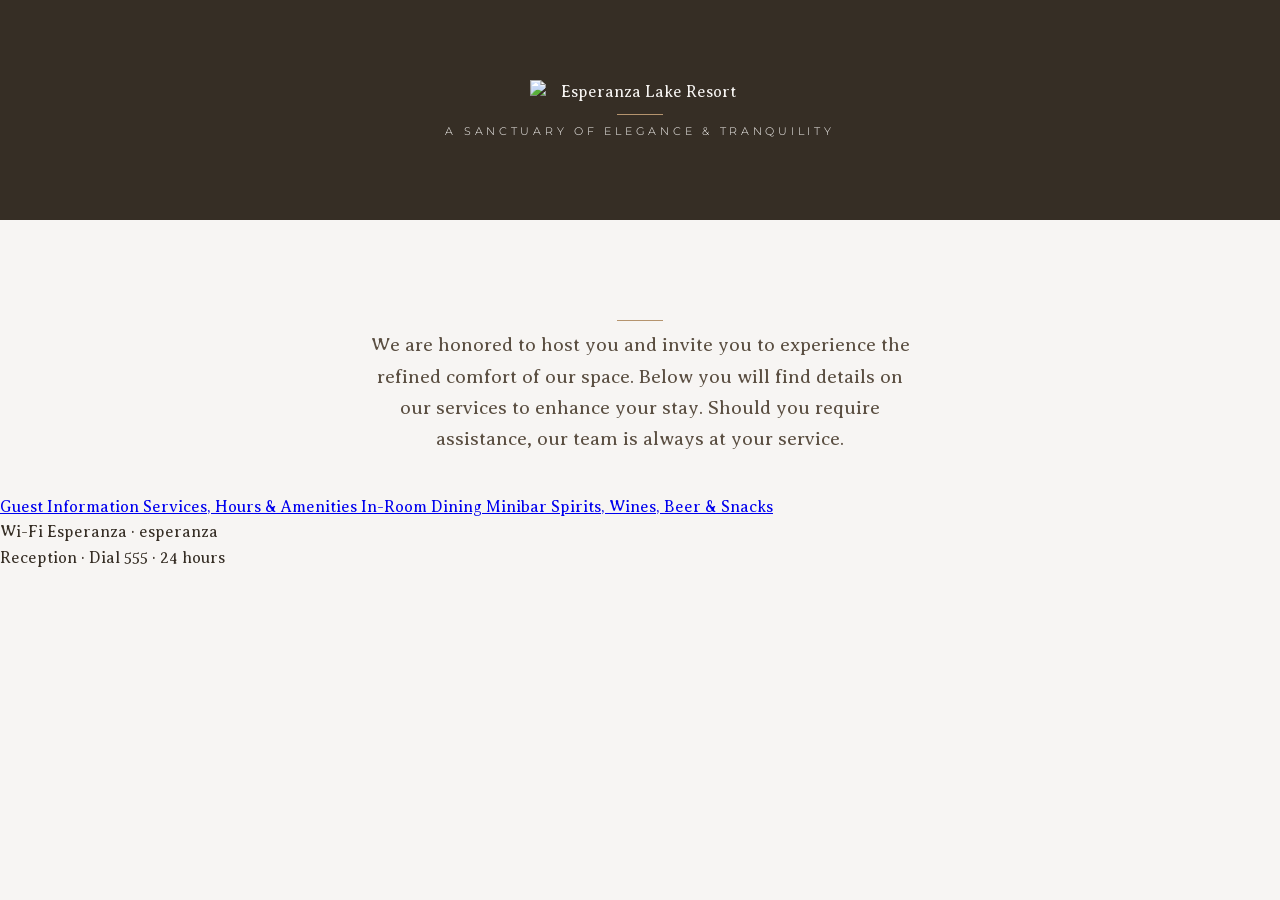
==== index.html @ 3467281d "Initial commit: welcome page with hero, eyebrow fade, and brand styles"" ====
<!DOCTYPE html>
<html lang="en">
<head>
    <meta charset="UTF-8">
    <meta name="viewport" content="width=device-width, initial-scale=1">
    <title>Esperanza Lake Resort - Guest Directory</title>
    <link rel="preconnect" href="https//fonts.googleapis.com">
    <link rel="preconnect" href="https//fonts.gstatic.com" crossorigin>
    <link href="https://fonts.googleapis.com/css2?family=Averia+Serif+Libre:wght@300;400;400i&family=Montserrat:wght@200;300;400;500&display=swap" rel="stylesheet">
    <link rel="stylesheet" href="assets/css/style.css">
</head>
<body>
    <!-- ==== HERO SECTION ask Arman for a video or nice images ==== -->
    <header class="hero">
        <img src="assets/images/logo-light.svg" alt="Esperanza Lake Resort">
        <hr class="divider">
        <p class="tagline">A sanctuary of elegance &amp; tranquility</p>
    </header>

    <main>

        <!-- ==== I would say change text. Make it more alluring, less GPT === -->
        <section class="welcome">
            <p class="eyebrow">Welcome</p>
            <hr class="divider">
            <p class="body-text">We are honored to host you and invite you to experience the refined comfort of our space. Below you will find details on our services to enhance your stay. Should you require assistance, our team is always at your service.</p>
        </section>

        <nav class="menu">
            <a class="menu-row" href="guest-info.html">
                <span class="menu-title">Guest Information</span>
                <span class="menu-subtitle">Services, Hours &amp; Amenities</span>
            </a>
            <a class="menu-row" href="dining.html">
                <span class="menu-title">In-Room Dining</span>
                <span class="menu-title">Minibar</span>
                <span class="menu-subtitle">Spirits, Wines, Beer &amp; Snacks</span>
            </a>
        </nav>

    </main>

    <!-- ==== Where is A & C from in PDF? they are just broken phone icons? Ask Arman ==== -->
    <footer class="info-strip">
        <div class="info-item">
            <span class="info-label">Wi-Fi</span>
            <span class="info-value">Esperanza · esperanza</span>
        </div>
        <div class="info-item">
            <span class="info-label">Reception</span>
            <span class="info-value">· Dial 555 · 24 hours</span>
        </div>
    </footer>

    </body>
    </html>
---- assets/css/style.css ----
/* =============================================
   ESPERANZA LAKE RESORT - GUEST DIRECTORY
   STYLESHEET BY NATASHA | K(L)S, 2026
   ============================================= */


/* ------------BASE / WHOLE PAGE ----------- */

body {
    margin: 0;
    background: #f7f5f3;
    color: #362e25;
    font-family: 'Averia Serif Libre', Georgia, serif;
    font-weight: 300;
    font-size: 16px;
    line-height: 1.6;
}


/* --------------- HERO (top dark band) -------------- */

.hero {
    background: #362e25;
    color: #f7f5f3;
    padding: 80px 40px;
    text-align: center;
}


/* -------------- HERO: LOGO --------------- */

.hero img {
    display: block;
    width: 220px;
    max-width: 60%;
    margin: 0 auto;
}


/* ----------------- DIVIDER LINE (reused) ----------- */

.divider {
    border: none;
    width: 46px;
    height: 1px;
    background: #b5946e;
    margin: 24px auro;
}


/* -------------- HERO: TAGLINE ------------- */

.tagline {
    font-family: 'Montserrat', sans-serif;
  font-weight: 300;
  font-size: 11px;
  letter-spacing: 0.34em;
  text-transform: uppercase;
  color: #f7f5f3;
  margin: 0;
}


/* --------------- WELCOME SECTION ----------- */

.welcome {
    padding: 60px 40px 40px;
    text-align: center;
}


/* ------------ ANIMATION ---------- */

@keyframes fadeOutEyebrow {
    from { opacity: 1; }
    to   { opacity: 0; }
}

.eyebrow {
    font-family: 'Montserrat', sans-serif;
    font-weight: 400;
    font-size: 20px;
    letter-spacing: 0.36em;
    text-transform: uppercase;
    color: #b5946e;
    margin: 0;
    animation: fadeOutEyebrow 3s ease-out 2.5s forwards;
}

.body-text {
    font-family: 'averia Serif Libre', Georgia, serif;
    font-weight: 300;
    font-size: 19px;
    line-height: 1.65;
    color: #5b4f42;
    max-width: 540px;
    margin: 0 auto;
}
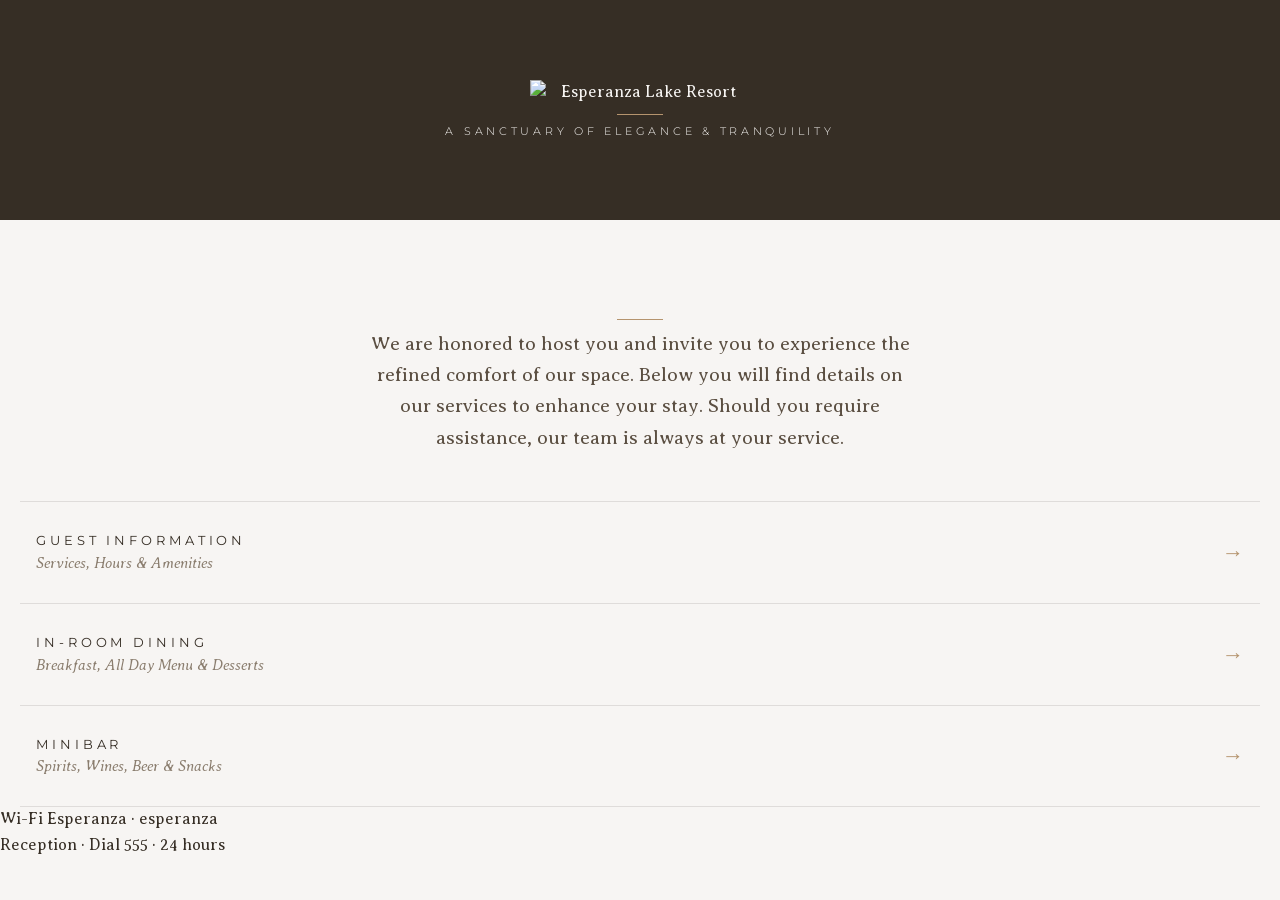
==== commit 5cf04a58: "Style menu rows: flexbox layout, hover state, fake arrow object" ====
--- a/index.html
+++ b/index.html
@@ -28,13 +28,22 @@
 
         <nav class="menu">
             <a class="menu-row" href="guest-info.html">
-                <span class="menu-title">Guest Information</span>
-                <span class="menu-subtitle">Services, Hours &amp; Amenities</span>
+                <div class="menu-row-text">
+                 <span class="menu-title">Guest Information</span>
+                 <span class="menu-subtitle">Services, Hours &amp; Amenities</span>
+                </div>
             </a>
             <a class="menu-row" href="dining.html">
-                <span class="menu-title">In-Room Dining</span>
-                <span class="menu-title">Minibar</span>
-                <span class="menu-subtitle">Spirits, Wines, Beer &amp; Snacks</span>
+                <div class="menu-row-text">
+                 <span class="menu-title">In-Room Dining</span>
+                 <span class="menu-subtitle">Breakfast, All Day Menu &amp; Desserts</span>
+                </div>
+            </a>
+            <a class="menu-row" href="minibar.html">
+                <div class="menu-row-text">
+                 <span class="menu-title">Minibar</span>
+                 <span class="menu-subtitle">Spirits, Wines, Beer &amp; Snacks</span>
+                </div>
             </a>
         </nav>
 
--- a/assets/css/style.css
+++ b/assets/css/style.css
@@ -79,7 +79,7 @@
 .eyebrow {
     font-family: 'Montserrat', sans-serif;
     font-weight: 400;
-    font-size: 20px;
+    font-size: 19px;
     letter-spacing: 0.36em;
     text-transform: uppercase;
     color: #b5946e;
@@ -95,4 +95,62 @@
     color: #5b4f42;
     max-width: 540px;
     margin: 0 auto;
-}+}
+
+
+/* ------------ MENU ROWS ----------- */
+
+.menu {
+    padding: 8px 20px 0;
+}
+
+.menu-row {
+    display: flex;
+    align-items: center;
+    justify-content: space-between;
+    padding: 28px 16px;
+    text-decoration: none;
+    color: inherit;
+    border-bottom: 1px solid rgba(54, 46, 37, 0.12);
+    transition: background-color 0.3s ease;
+}
+
+.menu-row:first-child {
+    border-top: 1px solid rgba(54, 46, 37, 0.12);
+}
+
+.menu-row:hover {
+    background-color: rgba(181, 148, 110, 0.08);
+}
+
+.menu-row::after {
+    content: "→";
+    color: #b5946e;
+    font-size: 22px;
+    font-weight: 300;
+    transition: transform 0.3s ease;
+}
+
+.menu-row:hover::after {
+    transform: translateX(4px);
+}
+
+.menu-title {
+    display: block;
+    font-family: 'Montserrat', sans-serif;
+    font-weight: 400;
+    font-size: 13px;
+    letter-spacing: 0.3em;
+    text-transform: uppercase;
+    color: #362e25;
+}
+
+.menu-subtitle {
+    display: block;
+    font-family: 'Averia Serif Libre', Georgia, serif;
+    font-style: italic;
+    font-weight: 300;
+    font-size: 15px;
+    color: #8a7d6e;
+    margin-top; 8px;
+}
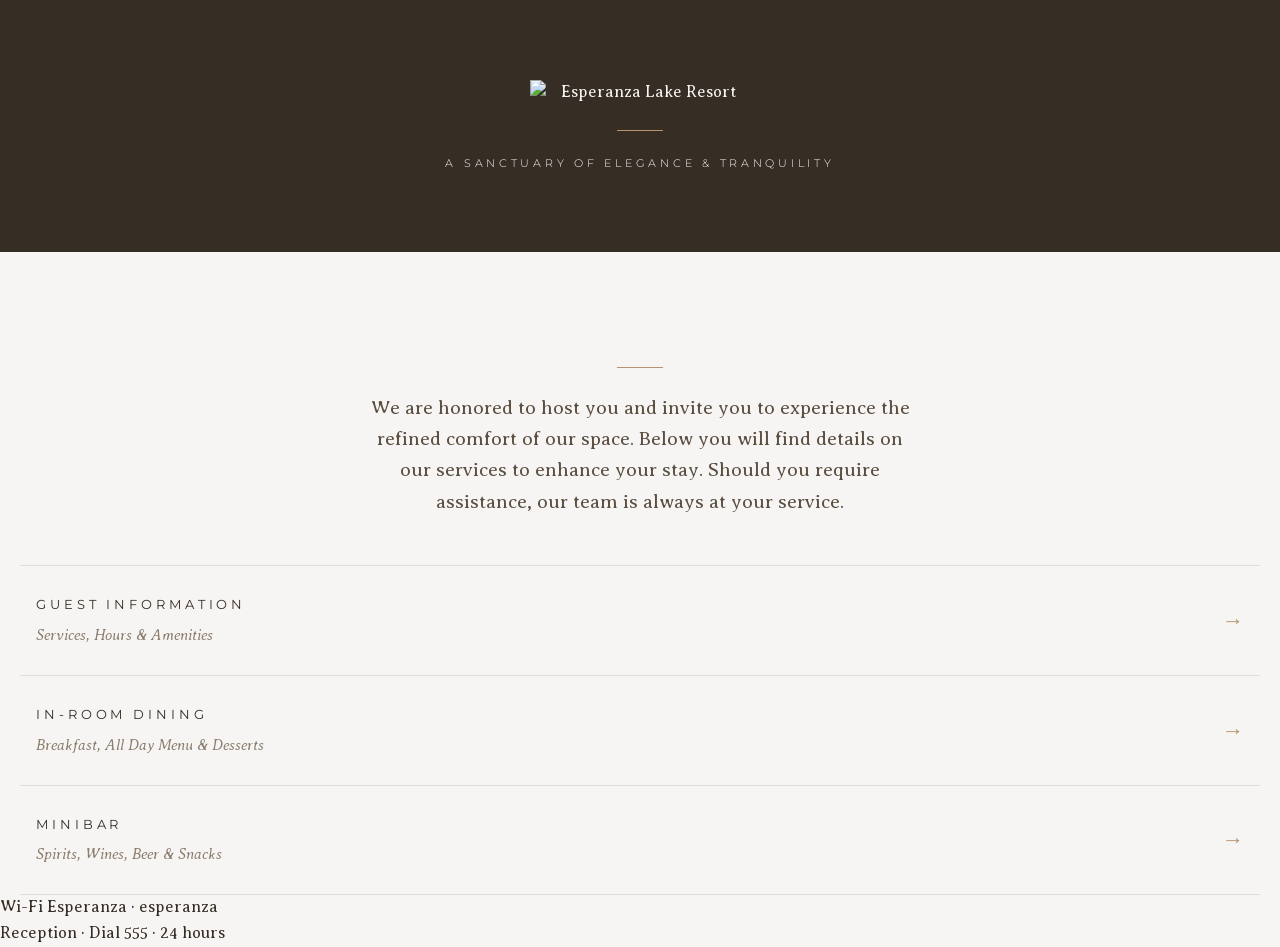
==== commit e4e30950: "Fixed typos in css and missing colons in html" ====
--- a/index.html
+++ b/index.html
@@ -4,8 +4,8 @@
     <meta charset="UTF-8">
     <meta name="viewport" content="width=device-width, initial-scale=1">
     <title>Esperanza Lake Resort - Guest Directory</title>
-    <link rel="preconnect" href="https//fonts.googleapis.com">
-    <link rel="preconnect" href="https//fonts.gstatic.com" crossorigin>
+    <link rel="preconnect" href="https://fonts.googleapis.com">
+    <link rel="preconnect" href="https://fonts.gstatic.com" crossorigin>
     <link href="https://fonts.googleapis.com/css2?family=Averia+Serif+Libre:wght@300;400;400i&family=Montserrat:wght@200;300;400;500&display=swap" rel="stylesheet">
     <link rel="stylesheet" href="assets/css/style.css">
 </head>
--- a/assets/css/style.css
+++ b/assets/css/style.css
@@ -44,7 +44,7 @@
     width: 46px;
     height: 1px;
     background: #b5946e;
-    margin: 24px auro;
+    margin: 24px auto;
 }
 
 
@@ -152,5 +152,5 @@
     font-weight: 300;
     font-size: 15px;
     color: #8a7d6e;
-    margin-top; 8px;
+    margin-top: 8px;
 }
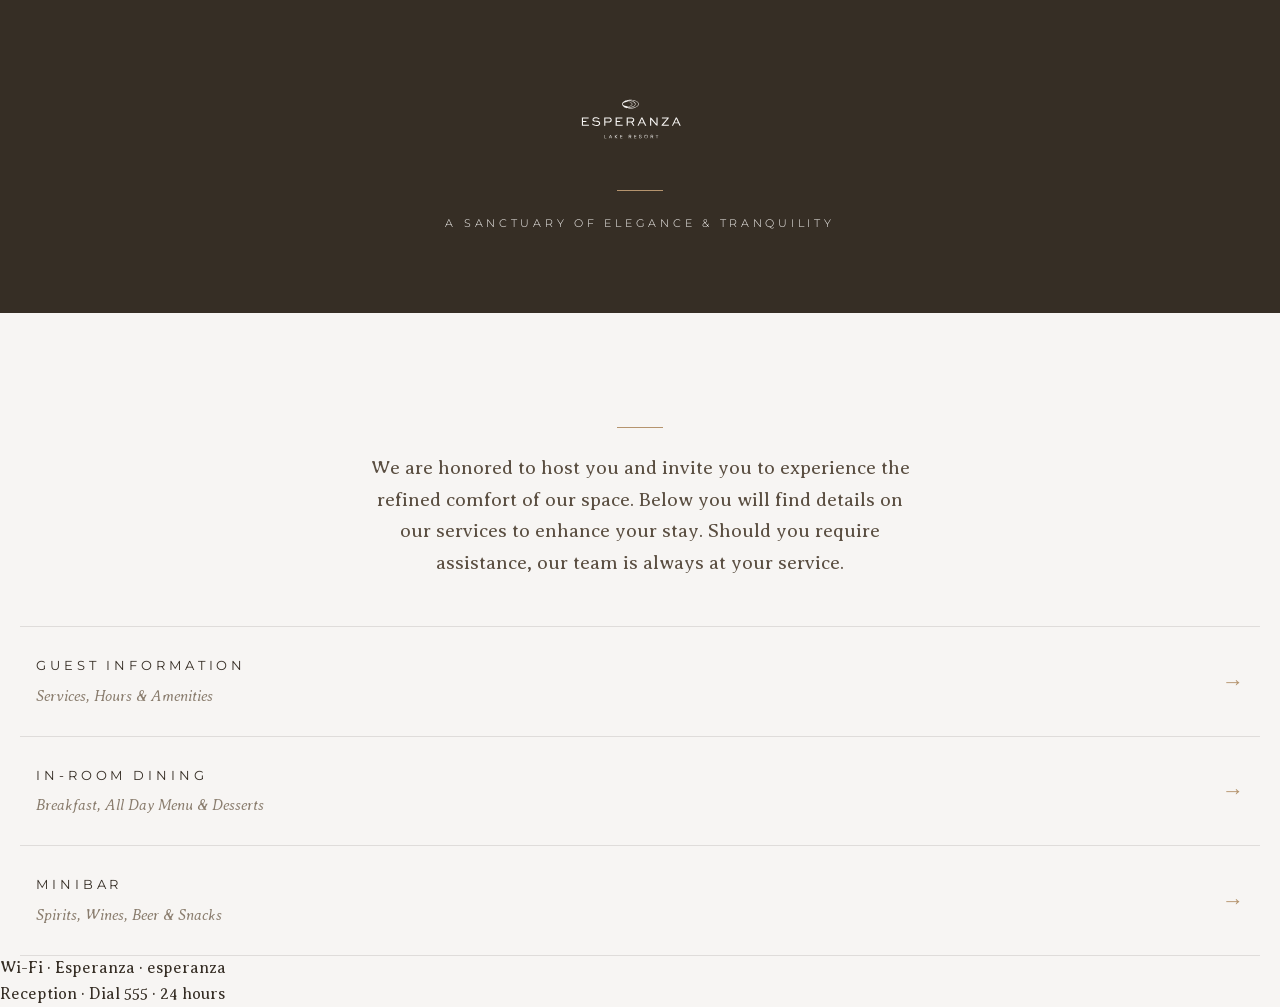
==== commit 5d8109d3: "fixed more typos" ====
--- a/index.html
+++ b/index.html
@@ -53,7 +53,7 @@
     <footer class="info-strip">
         <div class="info-item">
             <span class="info-label">Wi-Fi</span>
-            <span class="info-value">Esperanza · esperanza</span>
+            <span class="info-value">· Esperanza · esperanza</span>
         </div>
         <div class="info-item">
             <span class="info-label">Reception</span>
--- a/assets/css/style.css
+++ b/assets/css/style.css
@@ -88,7 +88,7 @@
 }
 
 .body-text {
-    font-family: 'averia Serif Libre', Georgia, serif;
+    font-family: 'Averia Serif Libre', Georgia, serif;
     font-weight: 300;
     font-size: 19px;
     line-height: 1.65;
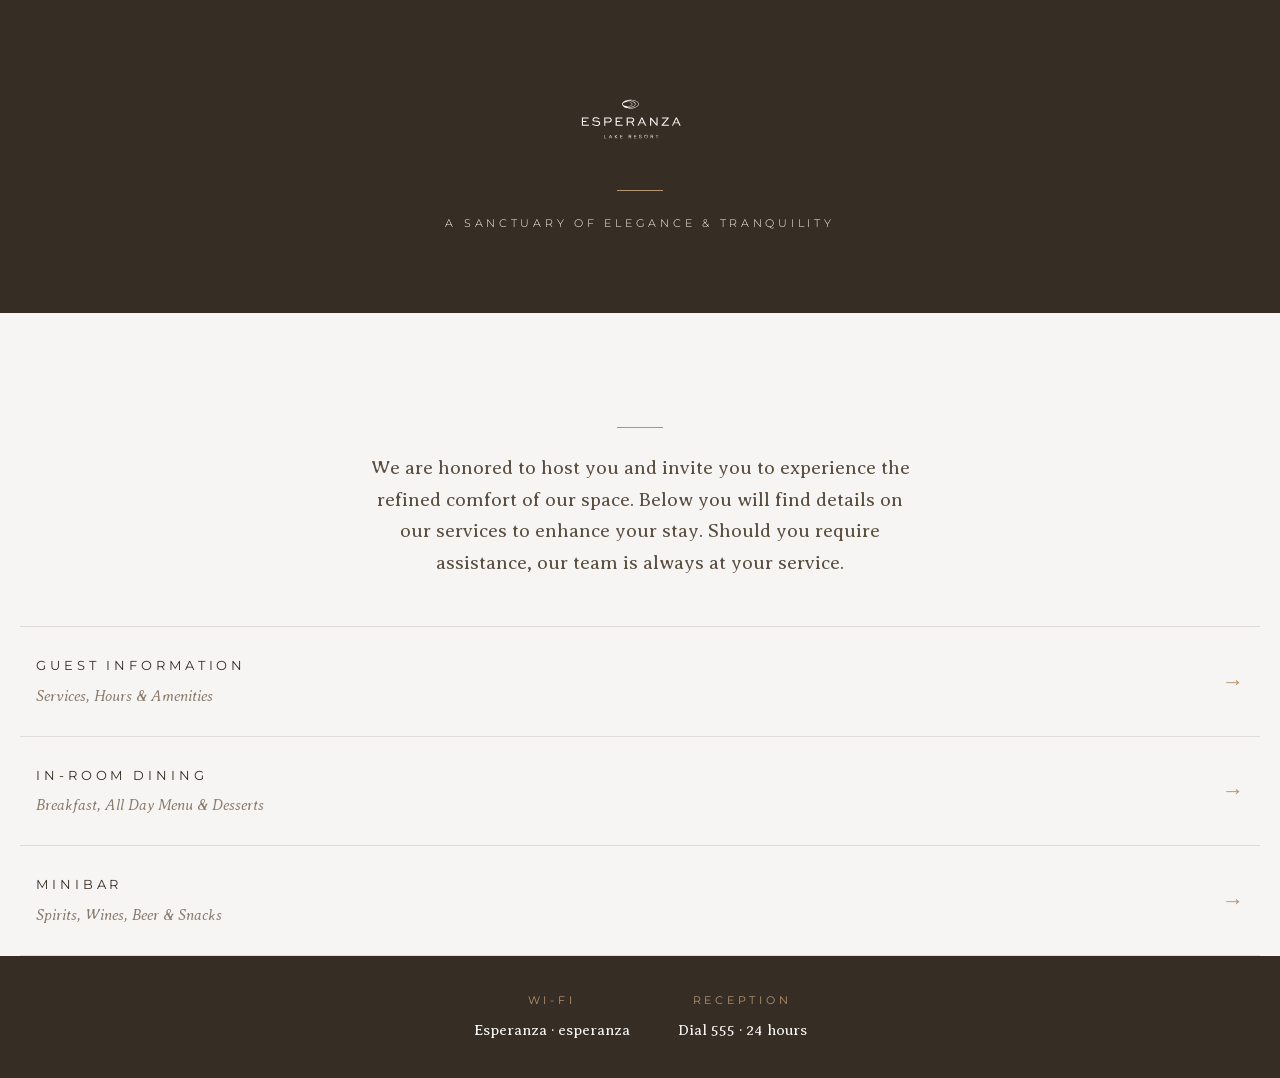
==== commit fc4a86dd: "fixed more typos and added guest information page with responsive title and home navigation" ====
--- a/index.html
+++ b/index.html
@@ -53,11 +53,11 @@
     <footer class="info-strip">
         <div class="info-item">
             <span class="info-label">Wi-Fi</span>
-            <span class="info-value">· Esperanza · esperanza</span>
+            <span class="info-value">Esperanza · esperanza</span>
         </div>
         <div class="info-item">
             <span class="info-label">Reception</span>
-            <span class="info-value">· Dial 555 · 24 hours</span>
+            <span class="info-value">Dial 555 · 24 hours</span>
         </div>
     </footer>
 
--- a/assets/css/style.css
+++ b/assets/css/style.css
@@ -154,3 +154,161 @@
     color: #8a7d6e;
     margin-top: 8px;
 }
+
+
+/* ------------ FOOTER INFO STRIP --------------- */
+
+.info-strip {
+    background: #362e25;
+    color: #f7f5f3;
+    padding: 36px 24px;
+    display: flex;
+    justify-content: center;
+    flex-wrap: wrap;
+    gap: 48px;
+}
+
+.info-item {
+    display: flex;
+    flex-direction: column;
+    align-items: center;
+    gap: 8px;
+    text-align: center;
+}
+
+.info-label {
+    font-family: 'Montserrat', sans-serif;
+    font-weight: 400;
+    font-size: 11px;
+    letter-spacing: 0.34em;
+    text-transform: uppercase;
+    color: #b5946e;
+}
+
+.info-value {
+    font-family: 'Averia Serif Libre', Georgia, serif;
+    font-weight: 300;
+    font-size: 15px;
+    color: 3f7f5f3;
+}
+
+
+/* ======================================
+   PAGE 2 - GUEST INFORMATION
+   ====================================== */
+
+
+   /* ------------ PAGE TITLE ----------- */
+
+   .page-title {
+    font-family: 'Montserrat', sans-serif;
+    font-weight: 400;
+    font-size: 24px;
+    letter-spacing: 0.36em;
+    text-transform: uppercase;
+    color: #b5946e;
+    text-align: center;
+    margin: 0;
+    padding: 60px 40px 40px;
+   }
+
+   /* -------------- PAGE SECTIONS ------------ */
+
+   .info-sections {
+    padding: 0 32px 40px;
+    max-width: 640px;
+    margin: 0 auto;
+   }
+
+   .info-section {
+    padding: 40px 0;
+    text-align: center;
+   }
+
+   .info-section + .info-section {
+    border-top: 1px solid rgba(181, 148, 110, 0.35);
+   }
+
+   .section-title {
+    font-family: 'Montserrat', sans-serif;
+    font-weight: 400;
+    font-size: 14px;
+    letter-spacing: 0.34em;
+    text-transform: uppercase;
+    color: #362e25;
+    margin: 0 0 20px;
+   }
+
+   .section-body {
+    font-family: 'Averia Serif Libre', Georgia, serif;
+    font-weight: 300;
+    font-size: 17px;
+    line-height: 1.7;
+    color: #5b4f42;
+    margin: 0;
+   }
+
+   .section-body-secondary {
+    font-size: 16px;
+    font-style: italic;
+    color: #8a7d6e;
+    margin-top: 16px;
+   }
+
+
+   /* ----------- SPA LINK ----------- */
+
+   .spa-menu-link {
+    display: inline-block;
+    margin-top: 12px;
+    font-family: 'Montserrat', sans-serif;
+    font-weight: 400;
+    font-size: 11px;
+    letter-spacing: 0.3em;
+    text-transform: uppercase;
+    color: #b5946e;
+    text-decoration: none;
+    transition: opacity 0.3s ease;
+   }
+
+   .spa-menu-link:hover {
+    opacity: 0.7;
+   }
+
+
+   /* -------------- BACK NAVIGATION ----------- */
+
+   .back-nav {
+    text-align: center;
+    padding: 24px 20px 48px;
+   }
+
+   .back-link {
+    display: inline-block;
+    font-family: 'Montserrat', sans-serif;
+    font-weight: 400;
+    font-size: 13px;
+    letter-spacing: 0.3em;
+    text-transform: uppercase;
+    color: #b5946e;
+    text-decoration: none;
+    transition: opacity 0.3s ease;
+   }
+
+   .back-link:hover {
+    opacity: 0.7;
+   }
+
+
+   /* =======================================
+      RESPONSIVE PHONE ADJUSTMENT
+      ======================================= */
+
+      @media (max-width: 600px) {
+        .page-title {
+            font-size: 18px;
+            letter-spacing: 0.3em;
+        }
+    }
+    
+
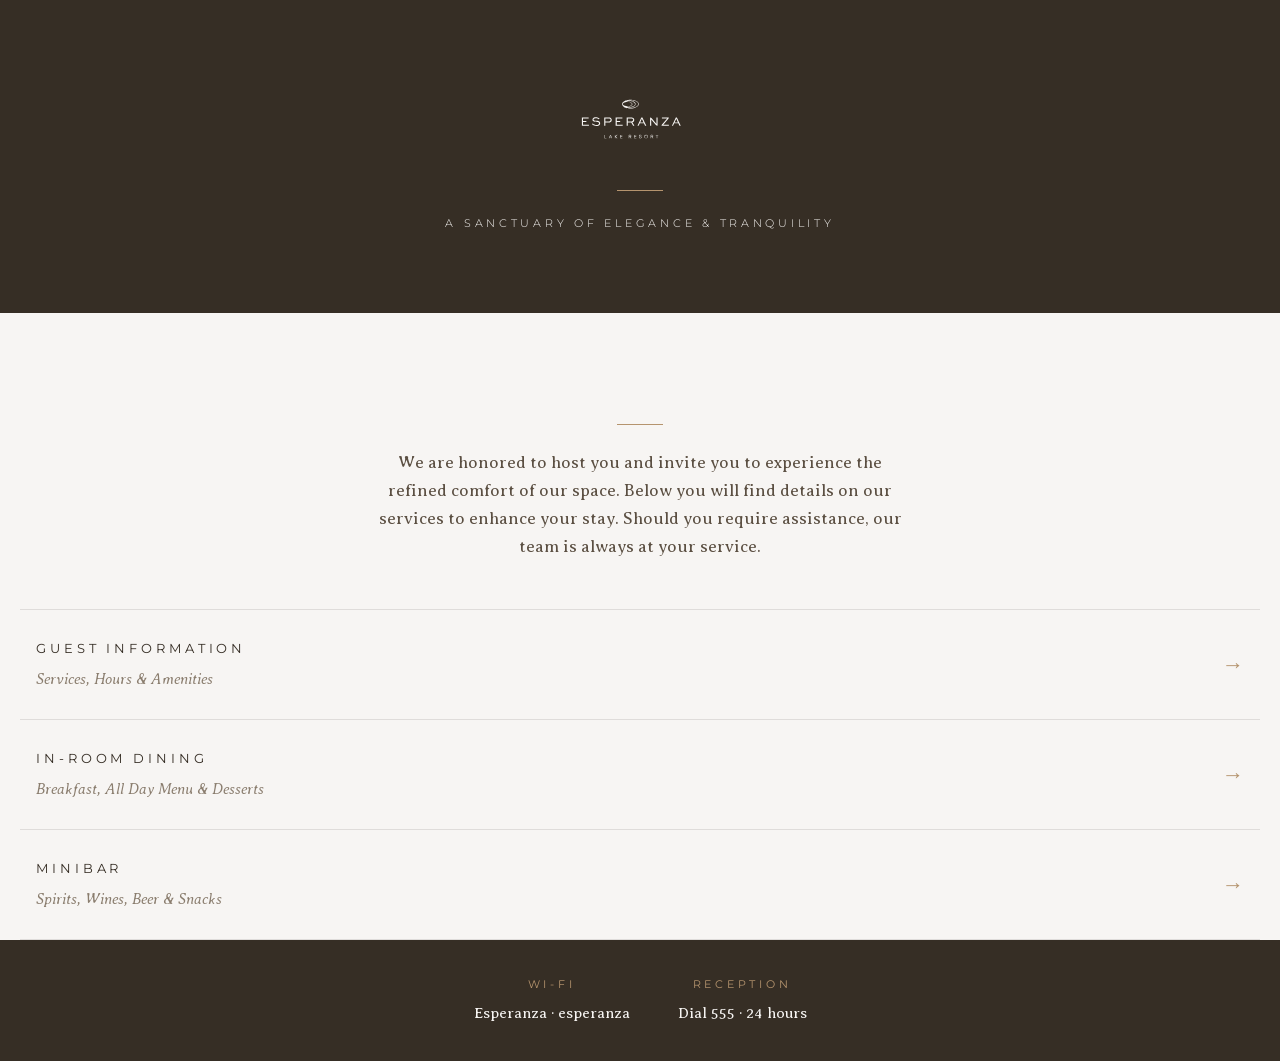
==== commit 2bda7f85: "Added minibar.html - empty for now" ====
--- a/index.html
+++ b/index.html
@@ -61,5 +61,5 @@
         </div>
     </footer>
 
-    </body>
-    </html> +</body>
+</html> 
--- a/assets/css/style.css
+++ b/assets/css/style.css
@@ -1,15 +1,23 @@
 /* =============================================
    ESPERANZA LAKE RESORT - GUEST DIRECTORY
-   STYLESHEET BY NATASHA | K(L)S, 2026
+   STYLESHEET BY NATASHA | L(K)S, 2026
    ============================================= */
+
+:root {
+    --brown: #362e25; /* warm dark brown - banners, body text */
+    --gold: #b5946e; /* tan-gold - accents, active states */
+    --cream: #f7f5f3; /* warm cream - page background */
+    --muted: #5b4f42; /* softer brown - body of text */
+    --faded: #8a7d6e; /* faded secondary - italic notes, subs */
+}
 
 
 /* ------------BASE / WHOLE PAGE ----------- */
 
 body {
     margin: 0;
-    background: #f7f5f3;
-    color: #362e25;
+    background: var(--cream);
+    color: var(--brown);
     font-family: 'Averia Serif Libre', Georgia, serif;
     font-weight: 300;
     font-size: 16px;
@@ -20,8 +28,8 @@
 /* --------------- HERO (top dark band) -------------- */
 
 .hero {
-    background: #362e25;
-    color: #f7f5f3;
+    background: var(--brown);
+    color: var(--cream);
     padding: 80px 40px;
     text-align: center;
 }
@@ -43,7 +51,7 @@
     border: none;
     width: 46px;
     height: 1px;
-    background: #b5946e;
+    background: var(--gold);
     margin: 24px auto;
 }
 
@@ -56,7 +64,7 @@
   font-size: 11px;
   letter-spacing: 0.34em;
   text-transform: uppercase;
-  color: #f7f5f3;
+  color: var(--cream);
   margin: 0;
 }
 
@@ -79,10 +87,10 @@
 .eyebrow {
     font-family: 'Montserrat', sans-serif;
     font-weight: 400;
-    font-size: 19px;
+    font-size: 17px;
     letter-spacing: 0.36em;
     text-transform: uppercase;
-    color: #b5946e;
+    color: var(--gold);
     margin: 0;
     animation: fadeOutEyebrow 3s ease-out 2.5s forwards;
 }
@@ -90,9 +98,9 @@
 .body-text {
     font-family: 'Averia Serif Libre', Georgia, serif;
     font-weight: 300;
-    font-size: 19px;
+    font-size: 17px;
     line-height: 1.65;
-    color: #5b4f42;
+    color: var(--muted);
     max-width: 540px;
     margin: 0 auto;
 }
@@ -111,21 +119,24 @@
     padding: 28px 16px;
     text-decoration: none;
     color: inherit;
-    border-bottom: 1px solid rgba(54, 46, 37, 0.12);
+    border-bottom: 1px solid rgba(54, 46, 37, 0.12); /* = --brown @ 12% */
+    border-bottom: 1px solid rgb(from var(--brown) r g b / 0.12);
     transition: background-color 0.3s ease;
 }
 
 .menu-row:first-child {
-    border-top: 1px solid rgba(54, 46, 37, 0.12);
+    border-top: 1px solid rgba(54, 46, 37, 0.12); /* = --brown @ 12% */
+    border-top: 1px solid rgb(from var(--brown) r g b / 0.12);
 }
 
 .menu-row:hover {
-    background-color: rgba(181, 148, 110, 0.08);
+    background-color: rgba(181, 148, 110, 0.08); /* = --gold @ 8% */
+    background-color: rgb(from var(--gold) r g b / 0.08);
 }
 
 .menu-row::after {
     content: "→";
-    color: #b5946e;
+    color: var(--gold);
     font-size: 22px;
     font-weight: 300;
     transition: transform 0.3s ease;
@@ -142,7 +153,7 @@
     font-size: 13px;
     letter-spacing: 0.3em;
     text-transform: uppercase;
-    color: #362e25;
+    color: var(--brown);
 }
 
 .menu-subtitle {
@@ -151,7 +162,7 @@
     font-style: italic;
     font-weight: 300;
     font-size: 15px;
-    color: #8a7d6e;
+    color: var(--faded);
     margin-top: 8px;
 }
 
@@ -159,8 +170,8 @@
 /* ------------ FOOTER INFO STRIP --------------- */
 
 .info-strip {
-    background: #362e25;
-    color: #f7f5f3;
+    background: var(--brown);
+    color: var(--cream);
     padding: 36px 24px;
     display: flex;
     justify-content: center;
@@ -182,14 +193,14 @@
     font-size: 11px;
     letter-spacing: 0.34em;
     text-transform: uppercase;
-    color: #b5946e;
+    color: var(--gold);
 }
 
 .info-value {
     font-family: 'Averia Serif Libre', Georgia, serif;
     font-weight: 300;
     font-size: 15px;
-    color: 3f7f5f3;
+    color: var(--cream);
 }
 
 
@@ -198,24 +209,10 @@
    ====================================== */
 
 
-   /* ------------ PAGE TITLE ----------- */
-
-   .page-title {
-    font-family: 'Montserrat', sans-serif;
-    font-weight: 400;
-    font-size: 24px;
-    letter-spacing: 0.36em;
-    text-transform: uppercase;
-    color: #b5946e;
-    text-align: center;
-    margin: 0;
-    padding: 60px 40px 40px;
-   }
-
    /* -------------- PAGE SECTIONS ------------ */
 
    .info-sections {
-    padding: 0 32px 40px;
+    padding: 40px 32px 40px;
     max-width: 640px;
     margin: 0 auto;
    }
@@ -226,7 +223,8 @@
    }
 
    .info-section + .info-section {
-    border-top: 1px solid rgba(181, 148, 110, 0.35);
+    border-top: 1px solid rgba(181, 148, 110, 0.35); /* = --gold @ 35% */
+    border-top: 1px solid rgb(from var(--gold) r g b / 0.35);
    }
 
    .section-title {
@@ -235,7 +233,7 @@
     font-size: 14px;
     letter-spacing: 0.34em;
     text-transform: uppercase;
-    color: #362e25;
+    color: var(--brown);
     margin: 0 0 20px;
    }
 
@@ -244,14 +242,14 @@
     font-weight: 300;
     font-size: 17px;
     line-height: 1.7;
-    color: #5b4f42;
+    color: var(--muted);
     margin: 0;
    }
 
    .section-body-secondary {
     font-size: 16px;
     font-style: italic;
-    color: #8a7d6e;
+    color: var(--faded);
     margin-top: 16px;
    }
 
@@ -266,7 +264,7 @@
     font-size: 11px;
     letter-spacing: 0.3em;
     text-transform: uppercase;
-    color: #b5946e;
+    color: var(--gold);
     text-decoration: none;
     transition: opacity 0.3s ease;
    }
@@ -290,7 +288,7 @@
     font-size: 13px;
     letter-spacing: 0.3em;
     text-transform: uppercase;
-    color: #b5946e;
+    color: var(--gold);
     text-decoration: none;
     transition: opacity 0.3s ease;
    }
@@ -300,15 +298,147 @@
    }
 
 
-   /* =======================================
-      RESPONSIVE PHONE ADJUSTMENT
-      ======================================= */
-
-      @media (max-width: 600px) {
-        .page-title {
+    /* =========================================
+       PAGE 3 IN-ROOM DINING (and minibar later)
+       ========================================= */
+
+       /* --------- PAGE NOTE (fx 5% sc) ---------- */
+
+       .page-note {
+        font-family: 'Averia Serif Libre', Georgia, serif;
+        font-style: italic;
+        font-weight: 300;
+        font-size: 14px;
+        color: var(--faded);
+        text-align: center;
+        margin: 0 auto 24px;
+        padding: 0 32px;
+        max-width: 640px;
+       }
+
+
+       /* --------- CHIP NAV -------- */
+
+       .chips {
+        display: flex;
+        flex-wrap: wrap;
+        justify-content: center;
+        gap: 8px 28px;
+        padding: 40px 24px;
+        max-width: 640px;
+        margin: 0 auto;
+       }
+
+       .chip {
+        background: none;
+        border: none;
+        padding: 6px 0;
+        cursor: pointer;
+        font-family: 'Montserrat', sans-serif;
+        font-weight: 400;
+        font-size: 12px;
+        letter-spacing: 0.28em;
+        text-transform: uppercase;
+        color: var(--faded);
+        border-bottom: 1px solid transparent;
+        transition: color 0.3s ease, border-color 0.3s ease;
+       }
+
+       .chip:hover {
+        color: var(--brown);
+       }
+
+       .chip.active {
+        color: var(--gold);
+        border-bottom-color: var(--gold);
+       }
+
+       /* ---------- MENU SECTIONS ---------- */
+
+       .menu-section {
+        display: none;
+        padding: 0 32px 48px;
+        max-width: 640px;
+        margin: 0 auto;
+       }
+
+       .menu-section.active {
+        display: block;
+       }
+
+
+       /* --------- ALLERGEN LEGEND ---------- */
+
+       .allergen-legend {
+        font-family: 'Averia Serif Libre', Georgia, serif;
+        font-style: italic;
+        font-weight: 300;
+        font-size: 13px;
+        color: var(--faded);
+        text-align: center;
+        margin: 0;
+        padding: 24px 32px 8px;
+        max-width: 640px;
+        margin-left: auto;
+        margin-right: auto;
+        line-height: 1.6;
+       }
+
+
+       /* ==========================
+          SUB-PAGE TOPBAR
+          ========================== */
+
+        .topbar {
+        position: relative;
+        padding: 18px 24px;
+        background: var(--cream);
+        border-bottom: 1px solid rgba(54, 46, 37, 0.12); /* = --brown @ 12% */
+        border-bottom: 1px solid rgb(from var(--brown) r g b / 0.12);
+        min-height: 20px;
+        }
+
+       .topbar-back,
+       .topbar-back:visited {
+        position: absolute;
+        left: 24px;
+        top: 50%;
+        transform: translateY(-50%);
+        font-family: 'Montserrat', sans-serif;
+        font-weight: 400;
+        font-size: 11px;
+        letter-spacing: 0.3em;
+        text-transform: uppercase;
+        color: var(--gold);
+        text-decoration: none;
+        transition: opacity 0.3s ease;
+        }
+
+       .topbar-back:hover {
+       opacity: 0.7;
+       }
+
+
+       /* ====================================
+          PAGE BANNER (dark band under topbar)
+          ==================================== */
+
+          .page-banner {
+            background: var(--brown);
+            padding: 80px 32px;
+            text-align: center;
+          }
+
+          .page-banner-title {
+            font-family: 'Montserrat', sans-serif;
+            font-weight: 200;
             font-size: 18px;
-            letter-spacing: 0.3em;
-        }
-    }
-    
-
+            letter-spacing: 0.36em;
+            text-transform: uppercase;
+            color: var(--cream);
+            margin: 0;
+          }
+
+          .page-banner .divider {
+            margin: 18px auto 0;
+          }
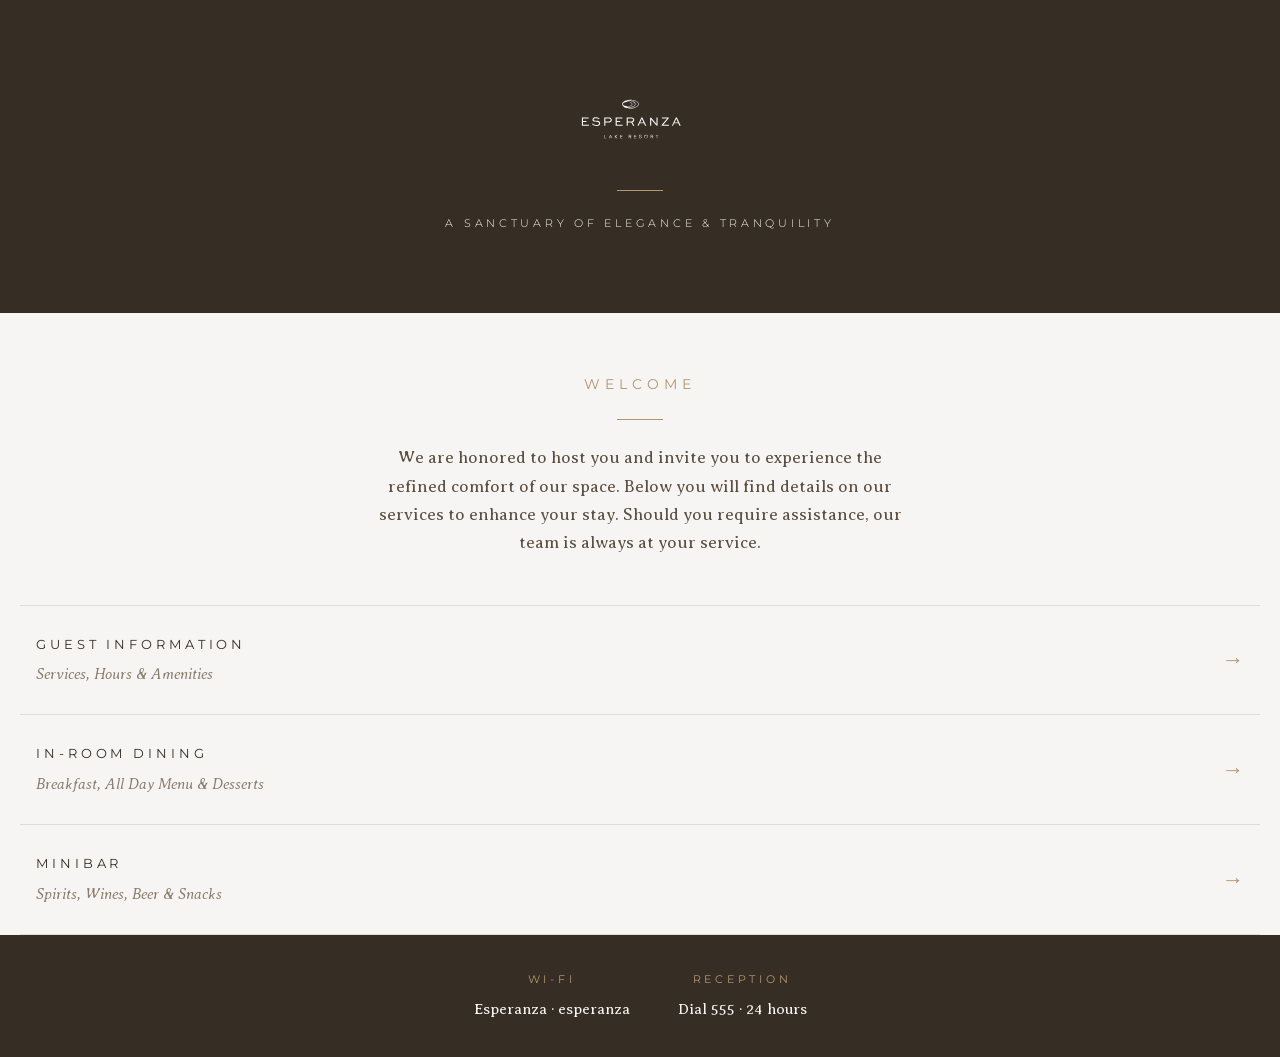
==== commit 37c5be42: "more typos, what else :)" ====
--- a/index.html
+++ b/index.html
@@ -6,7 +6,7 @@
     <title>Esperanza Lake Resort - Guest Directory</title>
     <link rel="preconnect" href="https://fonts.googleapis.com">
     <link rel="preconnect" href="https://fonts.gstatic.com" crossorigin>
-    <link href="https://fonts.googleapis.com/css2?family=Averia+Serif+Libre:wght@300;400;400i&family=Montserrat:wght@200;300;400;500&display=swap" rel="stylesheet">
+    <link href="https://fonts.googleapis.com/css2?family=Averia+Serif+Libre:wght@300;400;400i&amp;family=Montserrat:wght@200;300;400;500&display=swap" rel="stylesheet">
     <link rel="stylesheet" href="assets/css/style.css">
 </head>
 <body>
--- a/assets/css/style.css
+++ b/assets/css/style.css
@@ -77,22 +77,14 @@
 }
 
 
-/* ------------ ANIMATION ---------- */
-
-@keyframes fadeOutEyebrow {
-    from { opacity: 1; }
-    to   { opacity: 0; }
-}
-
 .eyebrow {
     font-family: 'Montserrat', sans-serif;
     font-weight: 400;
-    font-size: 17px;
+    font-size: 14px;
     letter-spacing: 0.36em;
     text-transform: uppercase;
     color: var(--gold);
     margin: 0;
-    animation: fadeOutEyebrow 3s ease-out 2.5s forwards;
 }
 
 .body-text {
@@ -240,7 +232,7 @@
    .section-body {
     font-family: 'Averia Serif Libre', Georgia, serif;
     font-weight: 300;
-    font-size: 17px;
+    font-size: 14px;
     line-height: 1.7;
     color: var(--muted);
     margin: 0;
@@ -442,3 +434,147 @@
           .page-banner .divider {
             margin: 18px auto 0;
           }
+
+       /* ====================================
+          MENU - AT LAST
+          ==================================== */
+
+          .menu-section h3,
+          .menu-time,
+          .menu-item_name,
+          .menu-item_allergen {
+            font-family: 'Montserrat', sans-serif;
+            text-transform: uppercase;
+            color: var(--brown);
+          }
+          
+          
+          .menu-section h3 {
+            font-weight: 500;
+            font-size: 14px;
+            letter-spacing: 0.28em;
+            margin: 0;
+            margin-top: 2rem;
+            margin-bottom: 10px;
+          }
+
+          .menu-time {
+            font-weight: 200;
+            font-size: 14px;
+            letter-spacing: 0.28em;
+            margin-top: 0;
+            margin-bottom: 2rem;
+          }
+
+          .menu-list {
+            list-style: none;
+            padding: 0;
+            margin: 0;
+          }
+
+          .menu-item_row {
+            display: flex;
+            justify-content: space-between;
+            align-items: baseline;
+            gap: 1rem;
+            margin-top: 1rem;
+            margin-bottom: 0px;
+          }
+
+          .menu-item_name {
+            font-weight: 200;
+            font-size: 12px;
+            letter-spacing: 0.18em;
+          }
+
+          .menu-item_allergen {
+            font-weight:200;
+            font-size: 12px;
+            letter-spacing: 0.05em;
+          }
+
+          .price {
+            font-family: 'Averia Serif Libre', Georgia, serif;
+            font-weight: 300;
+            font-size: 13px;
+            color: var(--brown);
+          }
+
+
+          .menu-item_desc {
+            font-family: 'Averia Serif Libre', Georgia, serif;
+            font-weight: 300;
+            font-size: 11px;
+            color: var(--muted);
+            margin: 0;
+            margin-bottom: 1rem;
+            line-height: 1.3;
+            max-width: 40ch;
+          }
+
+
+        /* ============================
+           SPA MENU
+           ============================ */
+
+           .variant-item {
+            display: flex;
+            justify-content: space-between;
+            margin-bottom: 1rem;
+            align-items: baseline;
+           }
+
+           .menu-item_left {
+            flex: 1;
+            padding-right: 2rem;   
+           }
+                     
+           .menu-item_label {
+            font-family: 'Montserrat', sans-serif;
+            font-weight: 200;
+            font-size: 9px;
+            color: var(--brown);
+            text-transform: uppercase;
+            letter-spacing: 0.15em;
+            display: block;
+            margin-top: 2px;
+           }
+
+           .menu-item_variants {
+            margin-bottom: 2rem;
+           }
+
+           .variant-row {
+            display: flex;
+            justify-content: flex-end;
+            gap: 2rem;
+           }
+
+           .variant-row + .variant-row {
+            margin-top: 1px;
+           }
+
+           .variant-time {
+            font-family: 'Averia Serif Libre', Georgia, serif;
+            font-weight: 300;
+            font-size: 11px;
+            color: var(--muted);
+           }
+
+           .variant-price {
+            font-family: 'Averia Serif Libre', Georgia, serif;
+            font-weight: 300;
+            font-size: 11px;
+            color: var(--muted);
+           }
+
+
+
+
+
+
+
+
+
+
+
